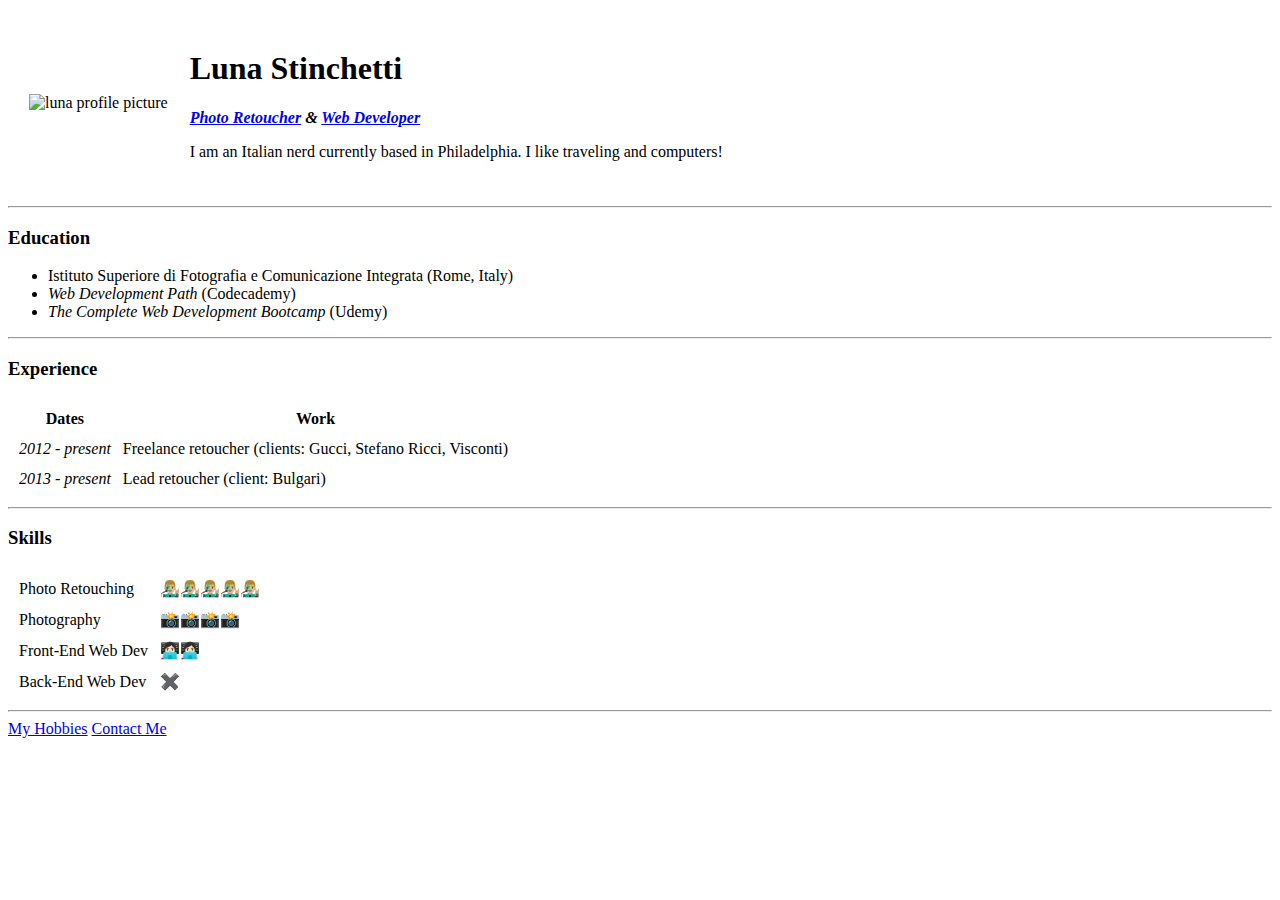
==== index.html @ 4722dc67 "add initial cv website files" ====
<!DOCTYPE html>
<html lang="en" dir="ltr">

<head>
  <meta charset="utf-8">
  <title>Luna's Personal Site</title>
</head>

<body>
  <table cellspacing="20">
    <tr>
      <td><img src="images/12_lunab1.JPG" alt="luna profile picture" height="170"></td>
      <td>
        <h1>Luna Stinchetti</h1>
        <p>
          <em><strong><a href="http://www.16bit.studio/" target="_blank">Photo Retoucher</a>
          & <a href="file:///Users/luna/Desktop/WEBDEV/Udemy/1/Web%20Development/HTML%20-%20Personal%20Site/index.html" target="_blank">Web Developer</a></strong></em>
        </p>
        <p>I am an Italian nerd currently based in Philadelphia. I like traveling and computers!</p>
      </td>
    </tr>
  </table>
  <hr>
  <h3>Education</h3>
  <ul>
    <li>Istituto Superiore di Fotografia e Comunicazione Integrata (Rome, Italy)</li>
    <li><em>Web Development Path</em> (Codecademy)</li>
    <li><em>The Complete Web Development Bootcamp</em> (Udemy)</li>
  </ul>
  <hr>
  <h3>Experience</h3>
  <table cellspacing="10">
    <thead>
      <tr>
        <th>Dates</th>
        <th>Work</th>
      </tr>
    </thead>
    <tbody>
      <tr>
        <td><em>2012 - present</em></td>
        <td>Freelance retoucher (clients: Gucci, Stefano Ricci, Visconti)</td>
      </tr>
      <tr>
        <td><em>2013 - present</em></td>
        <td>Lead retoucher (client: Bulgari)</td>
      </tr>
    </tbody>
  </table>
  <hr>
  <h3>Skills</h3>
  <table cellspacing="10">
    <tr>
      <td>Photo Retouching</td>
      <td>👨🏼‍🎤👨🏼‍🎤👨🏼‍🎤👨🏼‍🎤👨🏼‍🎤</td>
    </tr>
    <tr>
      <td>Photography</td>
      <td>📸📸📸📸</td>
    </tr>
    <tr>
      <td>Front-End Web Dev</td>
      <td>👩🏻‍💻👩🏻‍💻</td>
    </tr>
    <tr>
      <td>Back-End Web Dev</td>
      <td>✖️</td>
    </tr>
  </table>
  <hr>
  <a href="hobbies.html" target="_blank">My Hobbies</a>
  <a href="contacts.html" target="_blank">Contact Me</a>

</body>

</html>
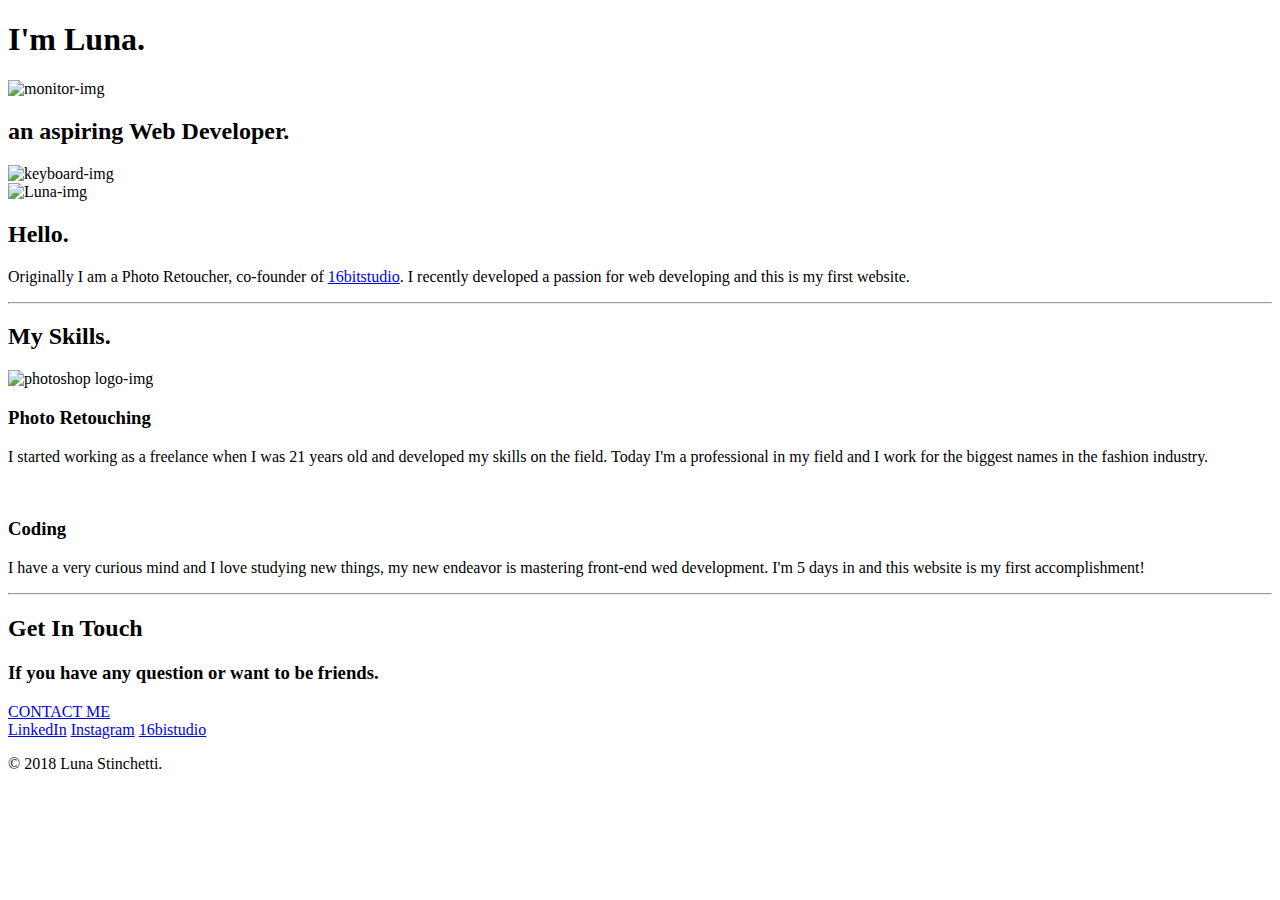
==== commit 74cddcb9: "Add files via upload" ====
--- a/index.html
+++ b/index.html
@@ -3,73 +3,58 @@
 
 <head>
   <meta charset="utf-8">
-  <title>Luna's Personal Site</title>
+  <title>Luna Stinchetti</title>
+  <link rel="stylesheet" type="text/css" href="css/styles.css">
+  <link rel="icon" href="favicon.ico">
+  <link href="https://fonts.googleapis.com/css?family=Merriweather|Montserrat|Sacramento|East+Sea+Dokdo" rel="stylesheet">
 </head>
 
 <body>
-  <table cellspacing="20">
-    <tr>
-      <td><img src="images/12_lunab1.JPG" alt="luna profile picture" height="170"></td>
-      <td>
-        <h1>Luna Stinchetti</h1>
-        <p>
-          <em><strong><a href="http://www.16bit.studio/" target="_blank">Photo Retoucher</a>
-          & <a href="file:///Users/luna/Desktop/WEBDEV/Udemy/1/Web%20Development/HTML%20-%20Personal%20Site/index.html" target="_blank">Web Developer</a></strong></em>
-        </p>
-        <p>I am an Italian nerd currently based in Philadelphia. I like traveling and computers!</p>
-      </td>
-    </tr>
-  </table>
-  <hr>
-  <h3>Education</h3>
-  <ul>
-    <li>Istituto Superiore di Fotografia e Comunicazione Integrata (Rome, Italy)</li>
-    <li><em>Web Development Path</em> (Codecademy)</li>
-    <li><em>The Complete Web Development Bootcamp</em> (Udemy)</li>
-  </ul>
-  <hr>
-  <h3>Experience</h3>
-  <table cellspacing="10">
-    <thead>
-      <tr>
-        <th>Dates</th>
-        <th>Work</th>
-      </tr>
-    </thead>
-    <tbody>
-      <tr>
-        <td><em>2012 - present</em></td>
-        <td>Freelance retoucher (clients: Gucci, Stefano Ricci, Visconti)</td>
-      </tr>
-      <tr>
-        <td><em>2013 - present</em></td>
-        <td>Lead retoucher (client: Bulgari)</td>
-      </tr>
-    </tbody>
-  </table>
-  <hr>
-  <h3>Skills</h3>
-  <table cellspacing="10">
-    <tr>
-      <td>Photo Retouching</td>
-      <td>👨🏼‍🎤👨🏼‍🎤👨🏼‍🎤👨🏼‍🎤👨🏼‍🎤</td>
-    </tr>
-    <tr>
-      <td>Photography</td>
-      <td>📸📸📸📸</td>
-    </tr>
-    <tr>
-      <td>Front-End Web Dev</td>
-      <td>👩🏻‍💻👩🏻‍💻</td>
-    </tr>
-    <tr>
-      <td>Back-End Web Dev</td>
-      <td>✖️</td>
-    </tr>
-  </table>
-  <hr>
-  <a href="hobbies.html" target="_blank">My Hobbies</a>
-  <a href="contacts.html" target="_blank">Contact Me</a>
+  <div class="top-container">
+    <!-- <img class="earphones" src="images/earphones.png" alt="earphones-img" /> -->
+    <h1>I'm Luna.</h1>
+    <img class="monitor" src="images/monitor.png" alt="monitor-img">
+    <h2 class="h2-top">an aspiring Web Developer.</h2>
+    <!-- <img class="mouse" src="images/mouse.png" alt="mouse-img"> -->
+    <img class="keyboard" src="images/keyboard.png" alt="keyboard-img">
+  </div>
+
+  <div class="middle-container">
+    <div class="profile">
+      <img class="luna-img" src="images/luna.png" alt="Luna-img">
+      <h2>Hello.</h2>
+      <p class="intro">Originally I am a Photo Retoucher, co-founder of <a class="sedici" href="http://www.16bit.studio/" target="_blank">16bitstudio</a>. I recently developed a passion for web developing and this is my first website.</p>
+    </div>
+    <hr>
+    <div class="skills">
+      <h2>My Skills.</h2>
+      <div class="skill-row">
+        <img class="ps-icon" src="images/tablet.png" alt="photoshop logo-img">
+        <h3>Photo Retouching</h3>
+        <p>I started working as a freelance when I was 21 years old and developed my skills on the field. Today I'm a professional in my field and I work for the biggest names in the fashion industry.</p>
+      </div>
+      <div class="skill-row">
+        <img class="code-icon" src="images/screen.png" alt="">
+        <h3>Coding</h3>
+        <p>I have a very curious mind and I love studying new things, my new endeavor is mastering front-end wed development. I'm 5 days in and this website is my first accomplishment!</p>
+      </div>
+    </div>
+    <hr>
+    <div class="contact-me">
+      <h2>Get In Touch</h2>
+      <h3 class="contact-message">If you have any question or want to be friends.</h3>
+      <p></p>
+      <a class="btn" href="mailto:name@email.com">CONTACT ME</a>
+    </div>
+  </div>
+
+
+  <div class="bottom-container">
+    <a class="footer-link" href="https://it.linkedin.com/in/luna-stinchetti" target="_blank">LinkedIn</a>
+    <a class="footer-link" href="https://www.instagram.com/lunast_/" target="_blank">Instagram</a>
+    <a class="footer-link" href="http://www.16bit.studio/" target="_blank">16bistudio</a>
+    <p class="copyright">© 2018 Luna Stinchetti.</p>
+  </div>
 
 </body>
 
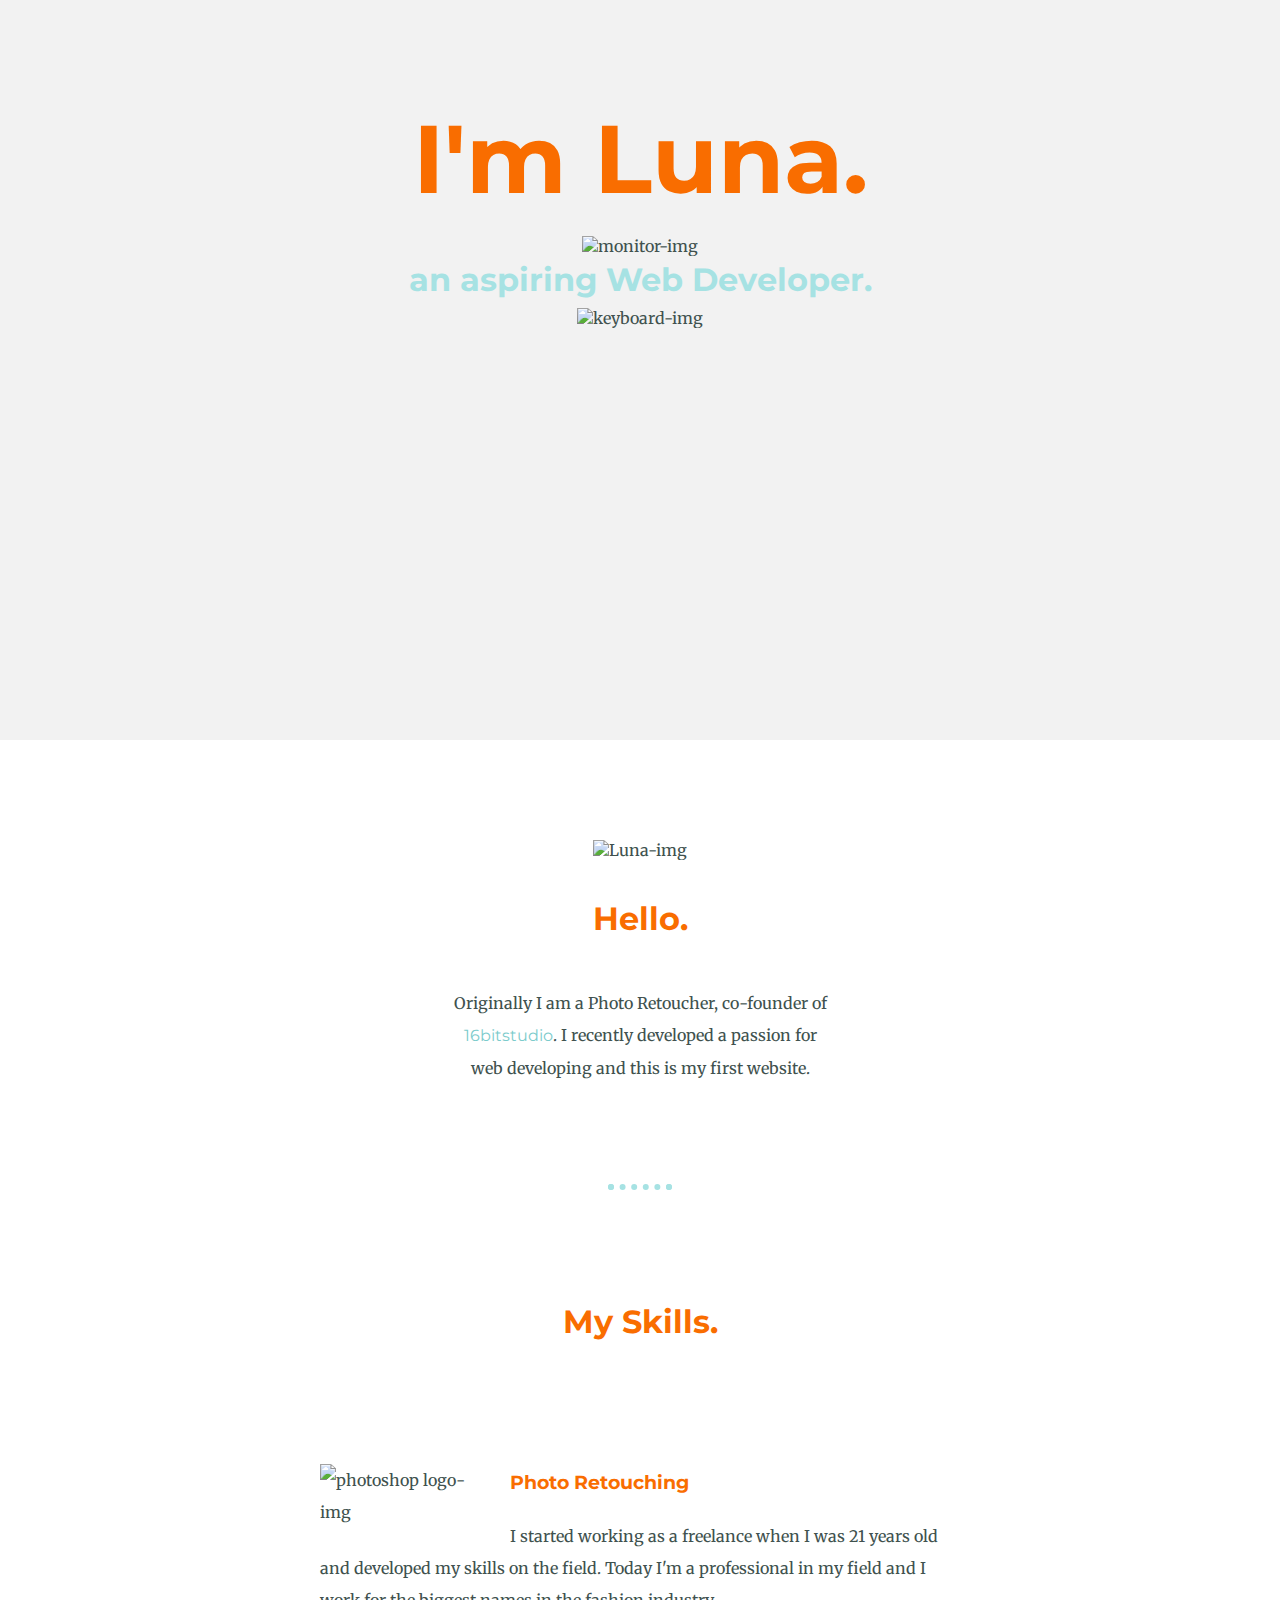
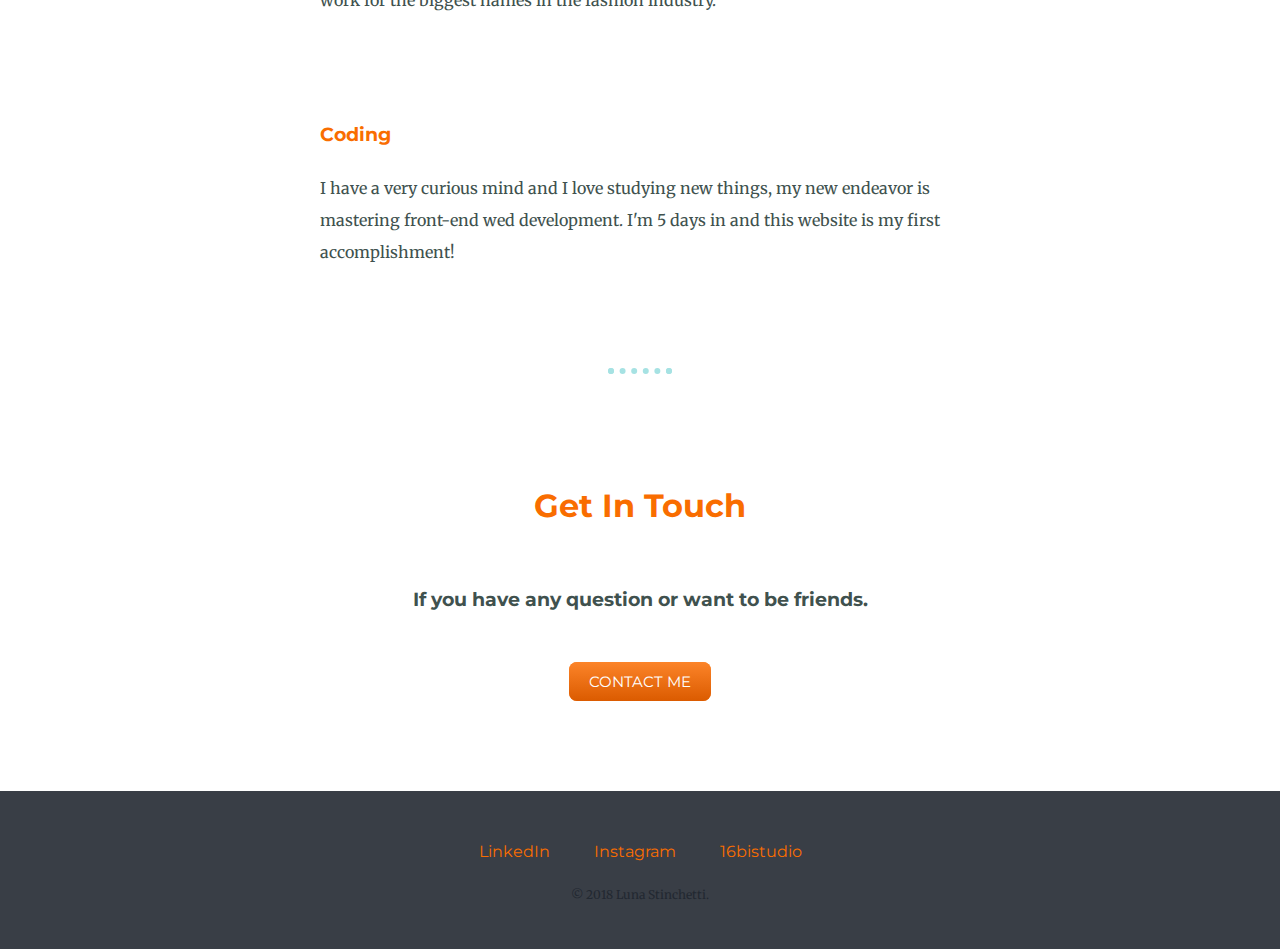
==== commit 4f22265f: "Update index.html" ====
--- a/index.html
+++ b/index.html
@@ -4,7 +4,7 @@
 <head>
   <meta charset="utf-8">
   <title>Luna Stinchetti</title>
-  <link rel="stylesheet" type="text/css" href="css/styles.css">
+  <link rel="stylesheet" type="text/css" href="styles.css">
   <link rel="icon" href="favicon.ico">
   <link href="https://fonts.googleapis.com/css?family=Merriweather|Montserrat|Sacramento|East+Sea+Dokdo" rel="stylesheet">
 </head>
--- a/styles.css
+++ b/styles.css
@@ -0,0 +1,177 @@
+
+body {
+  color: #40514E;
+  margin: 0;
+  text-align: center;
+  font-family: 'Merriweather', serif;
+  /*font-size: 1em; if in EM or % it gets inherited by everything, if you specify another size in h1 it qill get added to this value*/
+}
+
+h1 {
+  margin-top: 0;
+  /*font-size: 6em; 1em or 100% = 16px */
+  font-size: 6rem; /* rem = root em, not added to the body font size value*/
+  font-family: 'Montserrat', sans-serif;
+  color: #f96d00;
+}
+
+h2 {
+  color: #f96d00;
+  font-family: 'Montserrat', sans-serif;
+  font-size: 2rem;
+  font-weight: bold;
+  line-height: 2;
+  padding-bottom: 10px;
+}
+
+h3 {
+  color: #f96d00;
+  font-family: 'Montserrat', sans-serif;
+}
+
+a {
+  color: #f96d00;
+  font-family: 'Montserrat', sans-serif;
+  margin: 10px 20px;
+  text-decoration: none;
+}
+
+a:hover {
+  color: #a6e2e3;
+}
+
+p {
+  line-height: 2;
+}
+
+hr {
+  border: dotted #a6e2e3 6px;
+  border-bottom: none;
+  width: 4%;
+  margin: 100px auto;
+}
+
+/*.earphones {
+  width: 70px;
+  position: absolute;
+  right: 300px;
+  top: 40px;
+}*/
+
+.monitor {
+  width: 250px;
+  position: relative;
+  bottom: 45px;
+}
+
+.h2-top {
+  color: #a6e2e3;
+  position: relative;
+  bottom: 80px;
+}
+
+.keyboard {
+  width: 180px;
+  position: relative;
+  bottom: 120px;
+}
+
+.mouse {
+  width: 110px;
+  position: absolute;
+  left: 1100px;
+}
+
+.top-container {
+  background-color: #f2f2f2;
+  height: 40rem;
+  position: relative;
+  padding-top: 100px;
+}
+
+.sedici {
+  color: #7ccbcc;
+  margin: 0;
+  font-family: 'Montserrat', sans-serif;
+}
+
+.sedici:hover {
+  color: #f96d00;
+}
+
+.luna-img {
+  width: 180px;
+}
+
+.middle-container {
+  margin: 100px auto;
+}
+
+.bottom-container {
+  background-color: #393e46;
+  padding: 50px 0 20px;
+}
+
+.intro {
+  width: 30%;
+  margin: auto;
+}
+
+.skill-row {
+  width: 50%;
+  margin: 100px auto;
+  text-align: left;
+  line-height: 2;
+}
+
+.ps-icon {
+  width: 25%;
+  float: left;
+  margin-right: 30px;
+}
+
+.code-icon {
+  width: 25%;
+  float: right;
+  margin-left: 30px;
+}
+
+.contact-message {
+  color: #40514E;
+  width: 40%;
+  margin: 40px auto 60px;
+}
+
+.copyright {
+  color: #222831;
+  font-size: 0.75rem;
+  padding: 10px 0;
+}
+
+.btn {
+  background: #fc8429;
+  background-image: -webkit-linear-gradient(top, #fc8429, #db5b00);
+  background-image: -moz-linear-gradient(top, #fc8429, #db5b00);
+  background-image: -ms-linear-gradient(top, #fc8429, #db5b00);
+  background-image: -o-linear-gradient(top, #fc8429, #db5b00);
+  background-image: linear-gradient(to bottom, #fc8429, #db5b00);
+  -webkit-border-radius: 8;
+  -moz-border-radius: 8;
+  border-radius: 8px;
+  font-family: 'Montserrat', sans-serif;
+  color: #ffffff;
+  font-size: 15px;
+  padding: 10px 20px 10px 20px;
+  text-decoration: none;
+}
+
+.btn:hover {
+  background: #7ccbcc;
+  background-image: -webkit-linear-gradient(top, #7ccbcc, #8cbdbd);
+  background-image: -moz-linear-gradient(top, #7ccbcc, #8cbdbd);
+  background-image: -ms-linear-gradient(top, #7ccbcc, #8cbdbd);
+  background-image: -o-linear-gradient(top, #7ccbcc, #8cbdbd);
+  background-image: linear-gradient(to bottom, #7ccbcc, #8cbdbd);
+  text-decoration: none;
+  color: #393e46;
+}
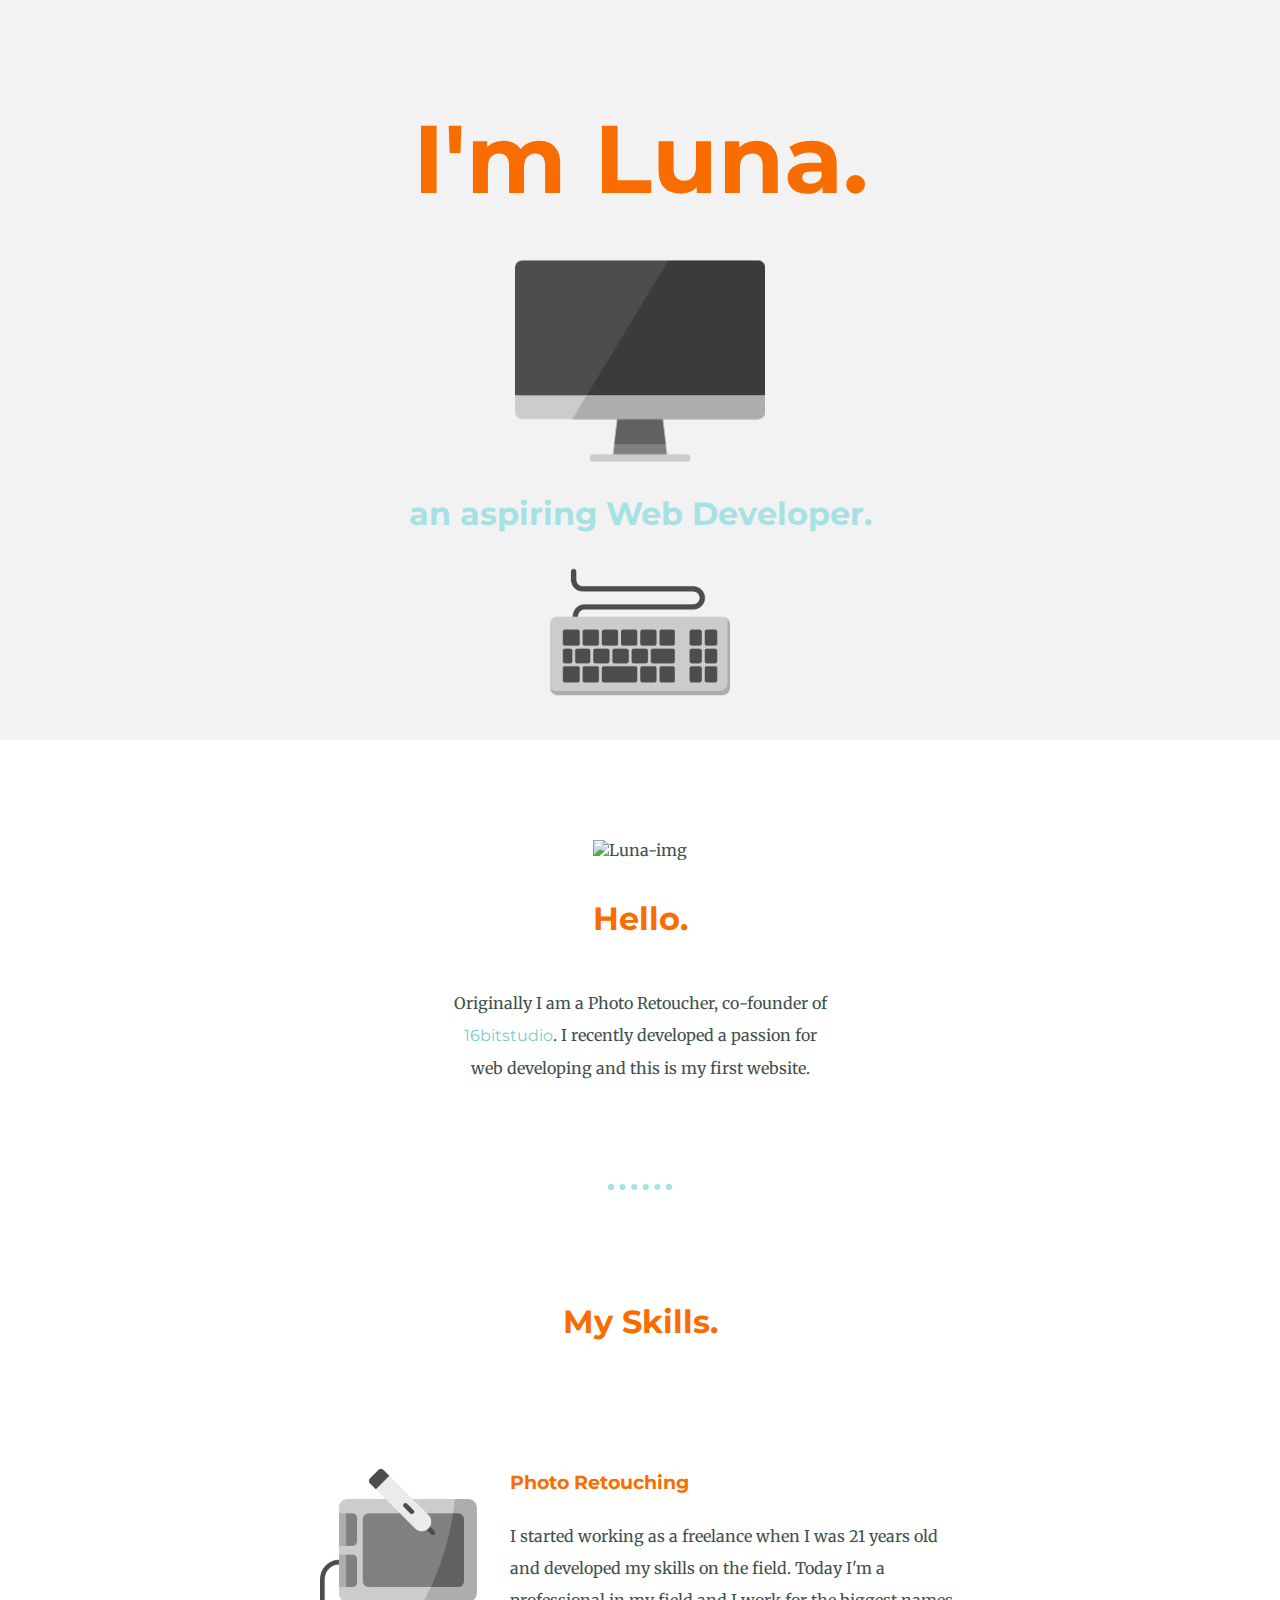
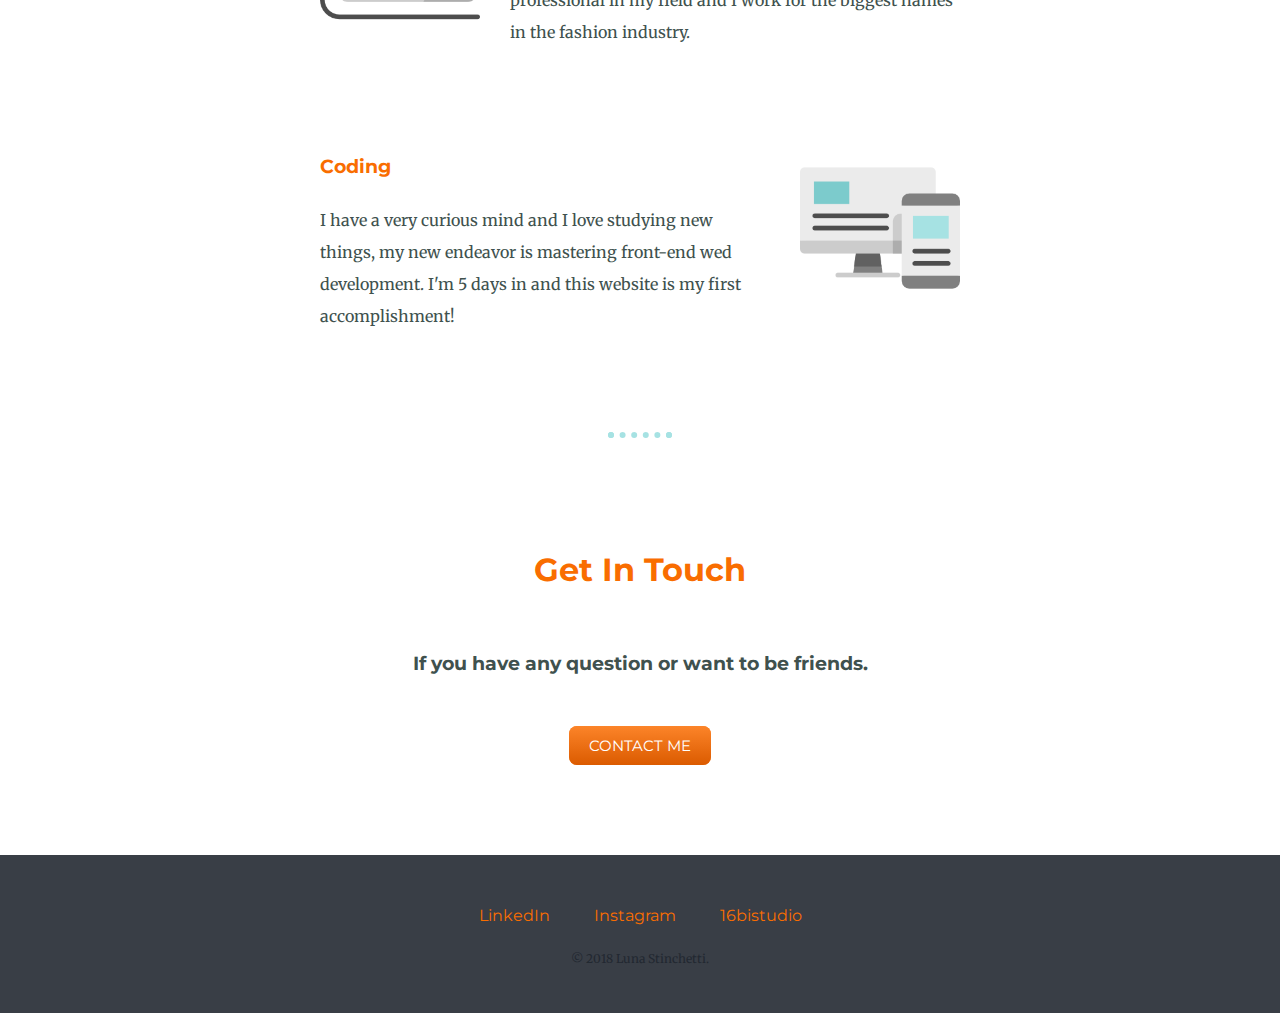
==== commit 6b6f4128: "Update index.html" ====
--- a/index.html
+++ b/index.html
@@ -13,15 +13,15 @@
   <div class="top-container">
     <!-- <img class="earphones" src="images/earphones.png" alt="earphones-img" /> -->
     <h1>I'm Luna.</h1>
-    <img class="monitor" src="images/monitor.png" alt="monitor-img">
+    <img class="monitor" src="monitor.png" alt="monitor-img">
     <h2 class="h2-top">an aspiring Web Developer.</h2>
     <!-- <img class="mouse" src="images/mouse.png" alt="mouse-img"> -->
-    <img class="keyboard" src="images/keyboard.png" alt="keyboard-img">
+    <img class="keyboard" src="keyboard.png" alt="keyboard-img">
   </div>
 
   <div class="middle-container">
     <div class="profile">
-      <img class="luna-img" src="images/luna.png" alt="Luna-img">
+      <img class="luna-img" src="luna.png" alt="Luna-img">
       <h2>Hello.</h2>
       <p class="intro">Originally I am a Photo Retoucher, co-founder of <a class="sedici" href="http://www.16bit.studio/" target="_blank">16bitstudio</a>. I recently developed a passion for web developing and this is my first website.</p>
     </div>
@@ -29,12 +29,12 @@
     <div class="skills">
       <h2>My Skills.</h2>
       <div class="skill-row">
-        <img class="ps-icon" src="images/tablet.png" alt="photoshop logo-img">
+        <img class="ps-icon" src="tablet.png" alt="photoshop logo-img">
         <h3>Photo Retouching</h3>
         <p>I started working as a freelance when I was 21 years old and developed my skills on the field. Today I'm a professional in my field and I work for the biggest names in the fashion industry.</p>
       </div>
       <div class="skill-row">
-        <img class="code-icon" src="images/screen.png" alt="">
+        <img class="code-icon" src="screen.png" alt="">
         <h3>Coding</h3>
         <p>I have a very curious mind and I love studying new things, my new endeavor is mastering front-end wed development. I'm 5 days in and this website is my first accomplishment!</p>
       </div>
